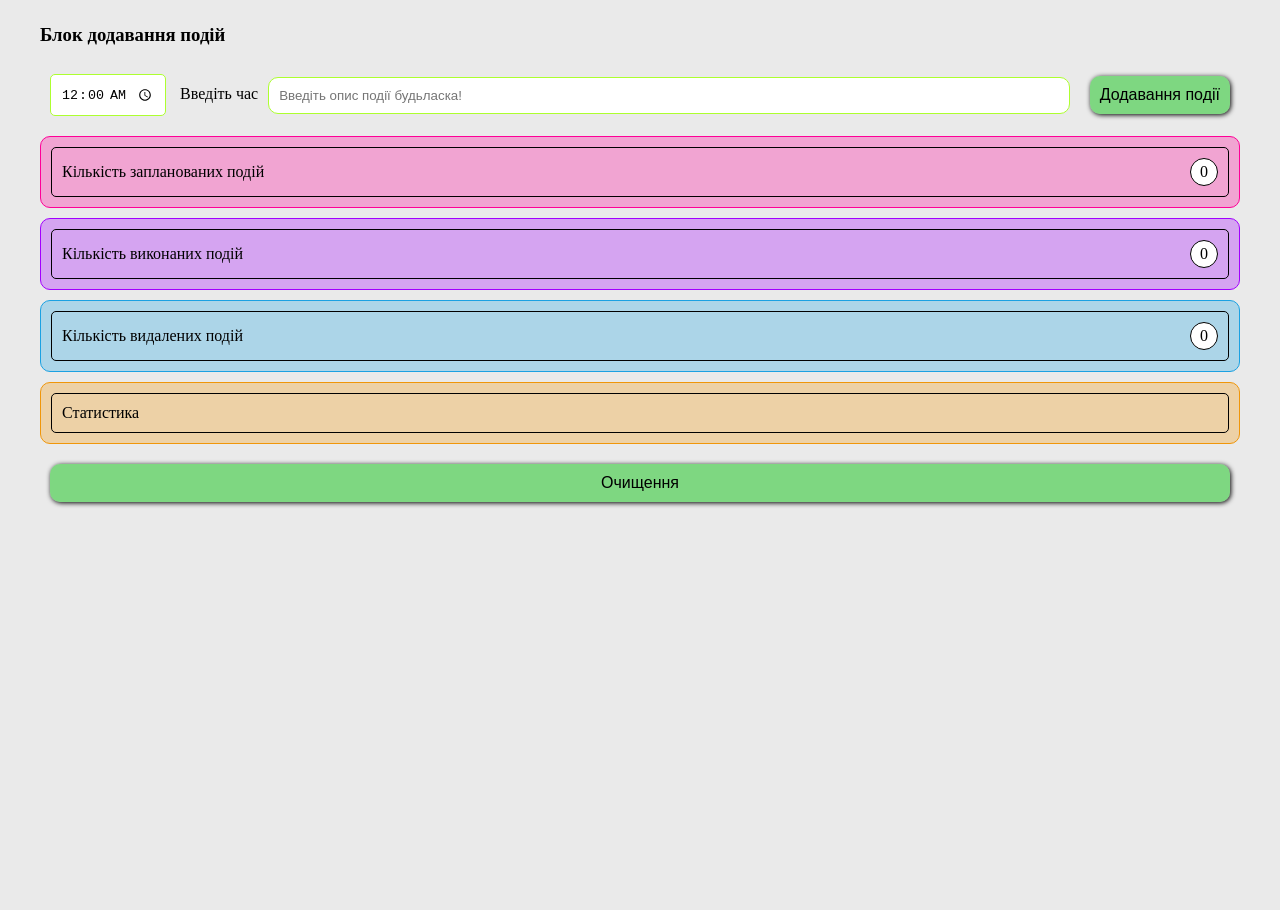
==== index.html @ 55157efb "Add files via upload" ====
<!DOCTYPE html>
<html>
<head>
<meta charset="utf-8">
<title>Проба створення записника 1</title>
<meta http-equiv="X-UA-Compatible" content="IE=edge">
<meta name="viewport" content="width=device-width, initial-scale=1">
<link rel="stylesheet" href="style1.css">
</head>
<body>
<!-- Start your code here -->
<div class="main-container">
  <h3>Блок додавання подій</h3>
  <div class="description-addition-action">
    <label><input type="time" class="add-action-time"> Введіть час </label>
  	<input type="text" class="add-action-input" placeholder="Введіть опис події будьласка!"/>
    
  	<button class="add-action-button">Додавання події </button>
  </div>
  <!--Загальний контейнер-->
  <div class="container-action-all">
    <!--Контейнер для запланованих подій-->
    <div class="container-action container-action-scheduled">
      <!--Контейнер для заголовку-->
      <div class="container-action-title">
        <span class="number-action-title">Кількість запланованих подій</span>
        <span class="number-action-value">0</span>
      </div>
      <ul class="list-actions list-actions-scheduled">
    
      </ul>
    </div>
    <!--Контейнер для виконаних подій-->
    <div class="container-action container-action-completed">
      <!--Контейнер для заголовку-->
      <div class="container-action-title">
        <span class="number-action-title">Кількість виконаних подій</span>
        <span class="number-action-value number-action-completed-value">0</span>
      </div>
      <ul class="list-actions list-actions-completed">
    
      </ul>
    </div>
    <!--Контейнер для видалених подій-->
    <div class="container-action container-action-delete">
      <!--Контейнер для заголовку-->
      <div class="container-action-title">
        <span class="number-action-title">Кількість видалених подій</span>
        <span class="number-action-value number-action-delete-value">0</span>
      </div>
      <ul class="list-actions list-actions-delete">
    
      </ul>
    </div>
    <!--Контейнер для статистики-->
    <div class="container-action container-action-statistics">
      <!--Контейнер для заголовку-->
      <div class="container-action-title">
        <span class="number-action-title">Статистика</span>
      </div>
      <ul class="list-actions list-statistics">
        <li class="list-action">
          <span class="total-number-actions">Загальна кількість подій</span>
          <span class="number-action-value total-number-actions-value">0</span>
          <!--
          <div class="total-number-actions-progress">
            <div class="total-number-actions-progress-in">
              <span class="total-number-actions-percent">
                100%
              </span>
            </div>
          </div>
          -->
        </li>
        <!--кількість виконаних-->
        <li class="list-action">
          <span class="total-number-actions">Кількість виконаних подій</span>
          <span class="number-action-value total-number-actions-complited-value">0</span>
          <div class="total-number-actions-progress">
            <div class="total-number-actions-complited-progress-in">
              <span class="total-number-actions-complited-percent">
                0
              </span>
            </div>
          </div>
        </li>
        <!--кількість не виконаних-->
        <li class="list-action">
          <span class="total-number-actions">Кількість не виконаних подій</span>
          <span class="number-action-value total-number-actions-notdone-value">0</span>
          <div class="total-number-actions-progress">
            <div class="total-number-actions-notdone-progress-in">
              <span class="total-number-actions-notdone-percent">
                0
              </span>
            </div>
          </div>
        </li>
        <!--кількість видалених-->
        <li class="list-action">
          <span class="total-number-actions">Кількість видалених подій</span>
          <span class="number-action-value total-number-actions-delete-value">0</span>
          <div class="total-number-actions-progress">
            <div class="total-number-actions-delete-progress-in">
              <span class="total-number-actions-delete-percent">
                0
              </span>
            </div>
          </div>
        </li>
      </ul>
    </div>
  </div>
  <button class="clean-action-button">Очищення </button>
</div>
<div class="modal">
  <div class="close-icon">
    &#215;
  </div>
  <div class="modal-content">
    <h3 class="modal-content-title">Актуальна подія</h3>
    <audio src="music/I_Love_Rock_'N'_Roll.mp3"  preload="auto"></audio>
  </div>
</div>   

  

  
  <script src="myjs1.js"></script>

</body>
</html>
---- style1.css ----
body{
  margin:0;
  padding:0;
  background-color:#EAEAEA;
}
.main-container{
  margin:auto;
  max-width:1200px;
  min-height:100vh;
  display:flex;
  flex-direction:column;
  padding:5px;
}
.list-actions{
  border: 0;
  background-color:white;
  padding: 0;
  margin:0 10px 0;
  list-style: none;
  display: flex;
  flex-direction: column;
  overflow:hidden;
  height:0;
  box-sizing:border-box;
  transition:.5s;
}
.list-actions.open{
  border: 1px solid black;
  border-radius:10px;
  height:auto;
  transition:.5s;
  margin:10px;
}
.list-actions:after{
  content:"Список порожній";
  display:none;
  justify-content:center;
  align-items:center;
  margin:5px;
  padding:10px;
  border:1px solid black;
  border-radius:10px;
}
.list-actions.visible-after-js:after{
  display:flex;
}
.list-action{
  display: flex;
  flex-direction: row;
  flex-wrap:wrap;
  border: 1px solid black;
  border-radius:10px;
  justify-content: space-between;
  align-items: center;
  margin:5px;
  
}

.time-action{
  border: 1px solid black;
  border-radius:10px;
  padding:10px;
  margin: 10px;
  flex: 0 1 auto;
}
.text-action{
  border: 1px solid black;
  border-radius:10px;
  padding:10px;
  margin:10px;
  flex: 1 1 500px;
}
.delete-action{
  margin: 10px;
  background-color: rgba(241,7,7,0.6);
  box-shadow:1px 1px 5px black;
  padding: 10px;
  border: 1px solid black;
  border-radius: 10px;
  font-size: 16px;
  font-style: italic;
  outline:none;
  cursor:pointer;
}
.delete-action:hover{
  background-color: rgba(241,7,7,0.8);
  box-shadow:none;
}
.completed-action{
  margin: 10px;
  background-color: rgba(34, 202, 23, 0.6);
  box-shadow:1px 1px 5px black;
  padding: 10px;
  border: 1px solid black;
  border-radius: 10px;
  font-size: 16px;
  font-style: italic;
  outline:none;
  cursor:pointer;
}
.completed-action:hover{
  background-color: rgba(34, 202, 23, 0.8);
  box-shadow:none;
}
.list-actions-completed .delete-action,
.list-actions-completed .completed-action,
.list-actions-delete .delete-action,
.list-actions-delete .completed-action{
  display:none;
}
.description-addition-action{
  display:flex;
  align-items:center;
  justify-content:flex-start;
  flex-wrap:wrap;
}
.add-action-time{
  margin: 10px;
  padding:10px;
  border: 1px solid greenyellow;
  border-radius:5px;
  flex:0 0 auto;
}
.add-action-input{
  margin: 10px;
  padding:10px;
  border: 1px solid greenyellow;
  border-radius:10px;
  flex:1 1 500px;
  
}
.add-action-button,
.clean-action-button{
  padding:10px;
  border-radius:10px;
  background-color:rgba(20, 197, 26, 0.5);
  font-size:16px;
  border:0;
  box-shadow:1px 1px 5px black;
  margin:10px;
  cursor:pointer;
}
.clean-action-button{
  background-color:rgba(20, 197, 26, 0.5);
}
.add-action-button:hover{
   background-color:rgba(20, 197, 26, .7);
   box-shadow:none;
}
.add-action-button:focus{
  outline:none;
}
.container-action{
  padding:0;
  margin:10px 0;
  list-style:none;
  display:flex;
  flex-direction:column;
  border:1px solid black;
  border-radius:10px;
  cursor:pointer;
}

.container-action-scheduled{
  border-color: #ff0097;
  background-color: rgba(255,0,151,.3);
}
.container-action-scheduled:hover{
  background-color: rgba(255,0,151,.5);
}
.container-action-completed{
  border-color: #a200ff;
  background-color:rgba(162,0,255,.3);
}
.container-action-completed:hover{
  background-color:rgba(162,0,255,.5);
}
.container-action-delete{
  border-color:#1ba1e2;
  background-color:rgba(27,161,226,0.3);
}
.container-action-delete:hover{
  background-color:rgba(27,161,226,0.5);
}
.container-action-statistics{
  border-color:#f09609;
  background-color:rgba(240,150,9,0.30);
}
.container-action-statistics:hover{
  background-color:rgba(240,150,9,0.5);
}
.container-action-title{
  display:flex;
  flex-direction:row;
  justify-content:space-between;
  align-items:center;
  border:1px solid black;
  border-radius:5px;
  padding:10px;
  margin:10px;
}
.number-action-value,
.number-action-completed-value{
  border:1px solid black;
  border-radius:50%;
  padding:5px;
  display:flex;
  justify-content:center;
  align-items:center;
  width:1em;
  height:1em;
  background-color: white;
}
.total-number-actions
{
  flex:1 1 auto;
  margin:10px;
}
.total-number-actions-value,
.total-number-actions-complited-value,
.total-number-actions-notdone-value,
.total-number-actions-delete-value{
  margin:10px;
}
.total-number-actions-progress{
  height:10px;
  width:100%;
  border:1px solid black;
  margin:20px 30px;
}
.total-number-actions-progress-in,
.total-number-actions-complited-progress-in,
.total-number-actions-notdone-progress-in,
.total-number-actions-delete-progress-in{
  height:100%;
  background-color:#F30A94;
  width:0;
  position:relative;
  transition:1s;
}
.total-number-actions-progress-in{
  width:100%;
}
.total-number-actions-percent,
.total-number-actions-complited-percent,
.total-number-actions-notdone-percent,
.total-number-actions-delete-percent{
  position:absolute;
  display:flex;
  justify-content:center;
  align-items:center;
  left:100%;
  bottom:150%;
  transform:translateX(-50%);
  height:100%;
  border:1px solid black;
  padding:5px;
  border-radius:10px;

}
.modal{
  display:none;
  //display:flex;
  position:fixed;
  justify-content:center;
  align-items:center;
  top:0;
  left:0;
  bottom:0;
  right:0;
  background-color:#333;
}
.modal.visible-js{
  display:flex;
}
.close-icon{
  display:flex;
  //display:none;
  justify-content:center;
  align-items:center;
  position:absolute;
  top:15px;
  right:15px;
  color:white;
  width:30px;
  height:30px;
  border:1px solid white;
  border-radius:4px;
  font-size:20px;
  cursor:pointer;
  transition:.5s;
}
.close-icon:hover{
  border-radius:50%;
  font-size:25px;
  font-weight:bold;
  transition:.5s;
}
.modal-content .delete-action,
.modal-content .completed-action{
  display:none;
}
.modal-content{
  display:flex;
  flex-direction:column;
  background-color:#38EF2C;
  flex: 1 1 auto;
  padding: 10vmax;
}
.modal-content-title{
  text-align:center;
}
/*
.modal-content .list-action{
  background-color:white;
}
*/
@media (max-width:980px){
  .list-action{
    justify-content:center;
  }
  .list-action .time-action{
    margin:10px;
    }
  .list-action .text-action{
    flex:1 1 100%;
  }
}
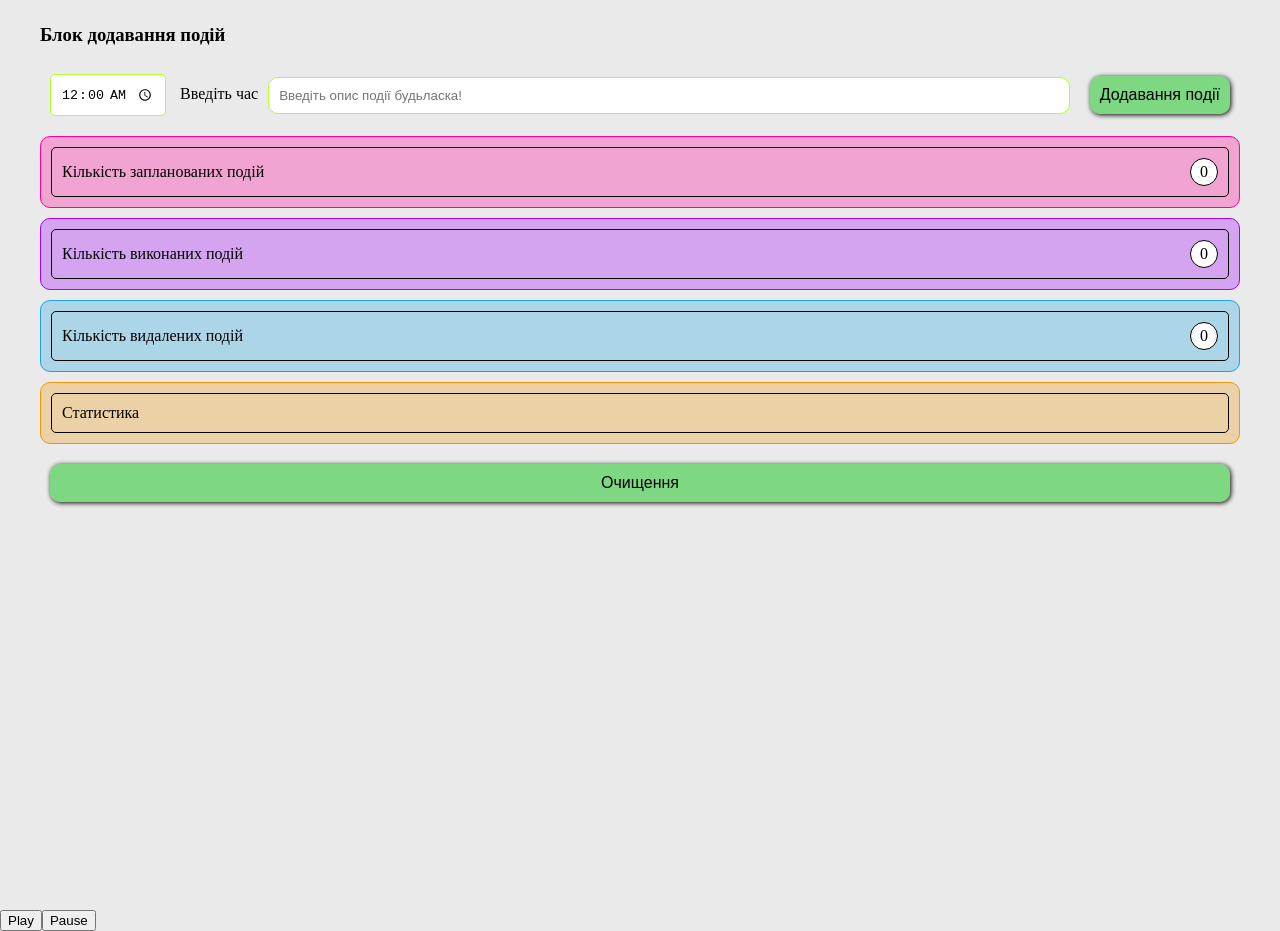
==== commit 76683b71: "Update index.html" ====
--- a/index.html
+++ b/index.html
@@ -119,14 +119,14 @@
   </div>
   <div class="modal-content">
     <h3 class="modal-content-title">Актуальна подія</h3>
-    <audio src="music/I_Love_Rock_'N'_Roll.mp3"  preload="auto"></audio>
+    <audio src="music/I_Love_Rock_'N'_Roll.mp3"  preload="auto" ></audio>
   </div>
 </div>   
-
-  
+  <button class="play">Play</bitton>
+  <button class="pause">Pause</bitton>
 
   
   <script src="myjs1.js"></script>
 
 </body>
-</html>+</html>
--- a/style1.css
+++ b/style1.css
@@ -268,7 +268,7 @@
   left:0;
   bottom:0;
   right:0;
-  background-color:#333;
+  background-color:transparent;//#333
 }
 .modal.visible-js{
   display:flex;
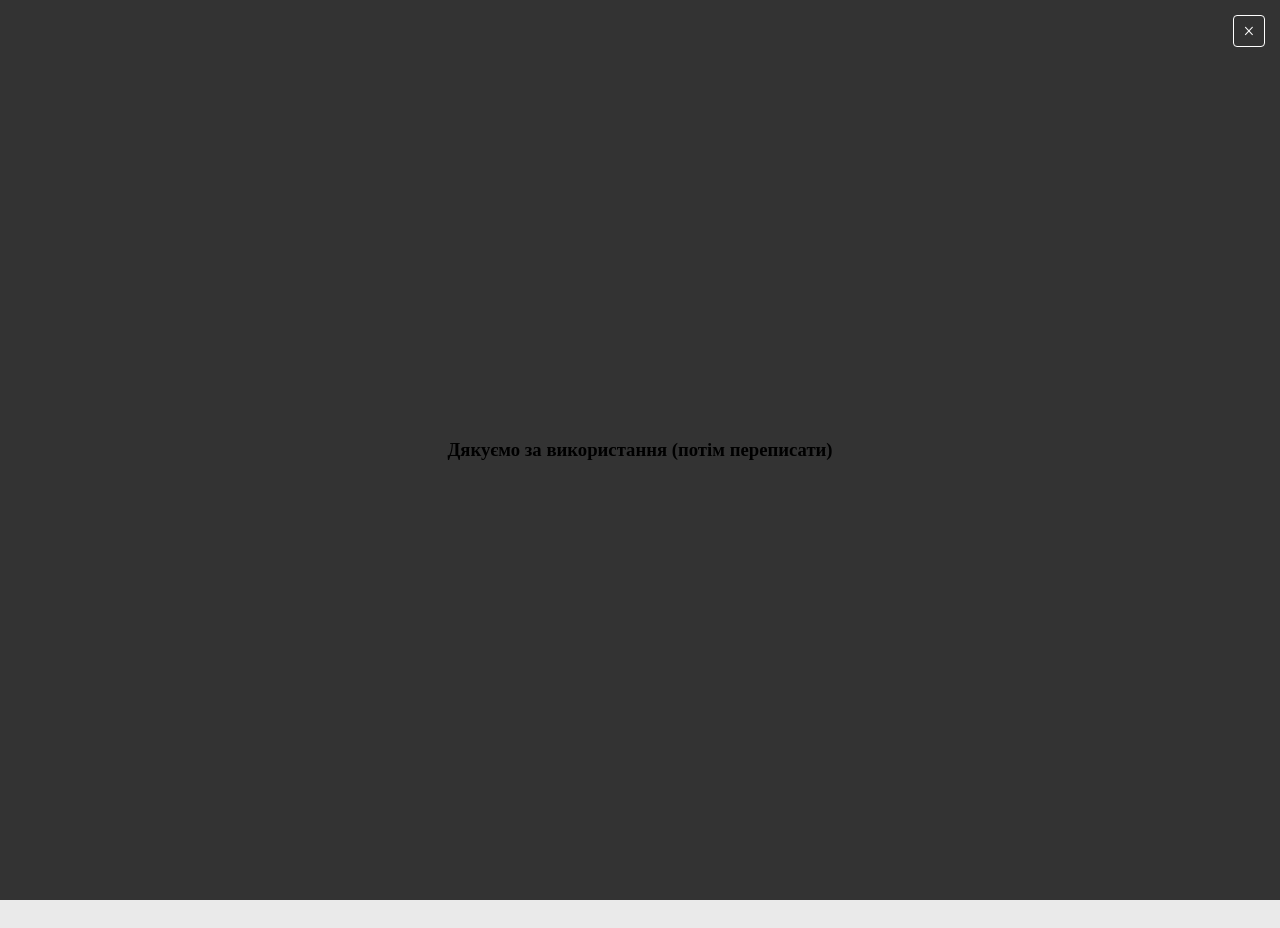
==== commit 86c635ab: "звук для мобільних пристроїв" ====
--- a/index.html
+++ b/index.html
@@ -9,6 +9,13 @@
 </head>
 <body>
 <!-- Start your code here -->
+/* модальне вікно привітання*/
+<div class="modal-greeting">
+  <span class="modal-greeting__closed">&#215;</span>
+  <h3 class="modal-greeting__title">Дякуємо за використання (потім переписати)</h3>
+</div>
+
+/* головний контейнер початок*/
 <div class="main-container">
   <h3>Блок додавання подій</h3>
   <div class="description-addition-action">
@@ -119,14 +126,14 @@
   </div>
   <div class="modal-content">
     <h3 class="modal-content-title">Актуальна подія</h3>
-    <audio src="music/I_Love_Rock_'N'_Roll.mp3"  preload="auto" ></audio>
   </div>
-</div>   
-  <button class="play">Play</bitton>
-  <button class="pause">Pause</bitton>
+</div>
+<audio src="music/I_Love_Rock_'N'_Roll.mp3"  preload="auto"></audio>   
+
+  
 
   
   <script src="myjs1.js"></script>
 
 </body>
-</html>
+</html>
--- a/style1.css
+++ b/style1.css
@@ -268,14 +268,27 @@
   left:0;
   bottom:0;
   right:0;
-  background-color:transparent;//#333
+  background-color:#333;
 }
 .modal.visible-js{
   display:flex;
 }
-.close-icon{
-  display:flex;
+.modal-greeting{
   //display:none;
+  display:flex;
+  position:fixed;
+  justify-content:center;
+  align-items:center;
+  top:0;
+  left:0;
+  bottom:0;
+  right:0;
+  background-color:#333;
+}
+
+.close-icon,
+.modal-greeting__closed{
+  display:flex;
   justify-content:center;
   align-items:center;
   position:absolute;
@@ -290,7 +303,8 @@
   cursor:pointer;
   transition:.5s;
 }
-.close-icon:hover{
+.close-icon:hover,
+.modal-greeting__closed:hover{
   border-radius:50%;
   font-size:25px;
   font-weight:bold;
@@ -309,6 +323,10 @@
 }
 .modal-content-title{
   text-align:center;
+}
+.modal-greeting__title{
+   text-align:center;
+   padding:15px;
 }
 /*
 .modal-content .list-action{
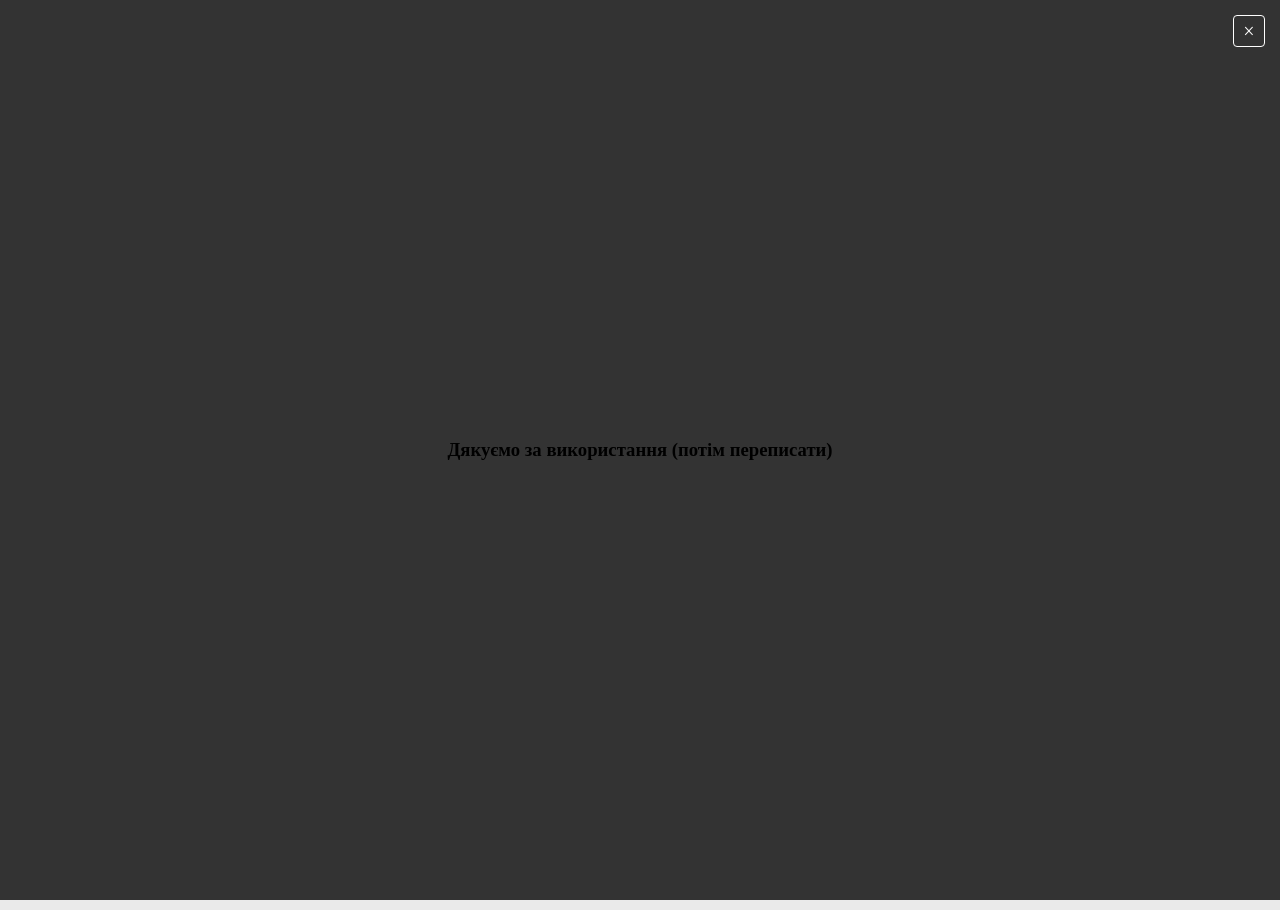
==== commit c5736fb8: "поправив коментарі" ====
--- a/index.html
+++ b/index.html
@@ -9,13 +9,13 @@
 </head>
 <body>
 <!-- Start your code here -->
-/* модальне вікно привітання*/
+<!-- модальне вікно привітання -->
 <div class="modal-greeting">
   <span class="modal-greeting__closed">&#215;</span>
   <h3 class="modal-greeting__title">Дякуємо за використання (потім переписати)</h3>
 </div>
 
-/* головний контейнер початок*/
+<!-- головний контейнер початок -->
 <div class="main-container">
   <h3>Блок додавання подій</h3>
   <div class="description-addition-action">
@@ -136,4 +136,4 @@
   <script src="myjs1.js"></script>
 
 </body>
-</html>+</html>
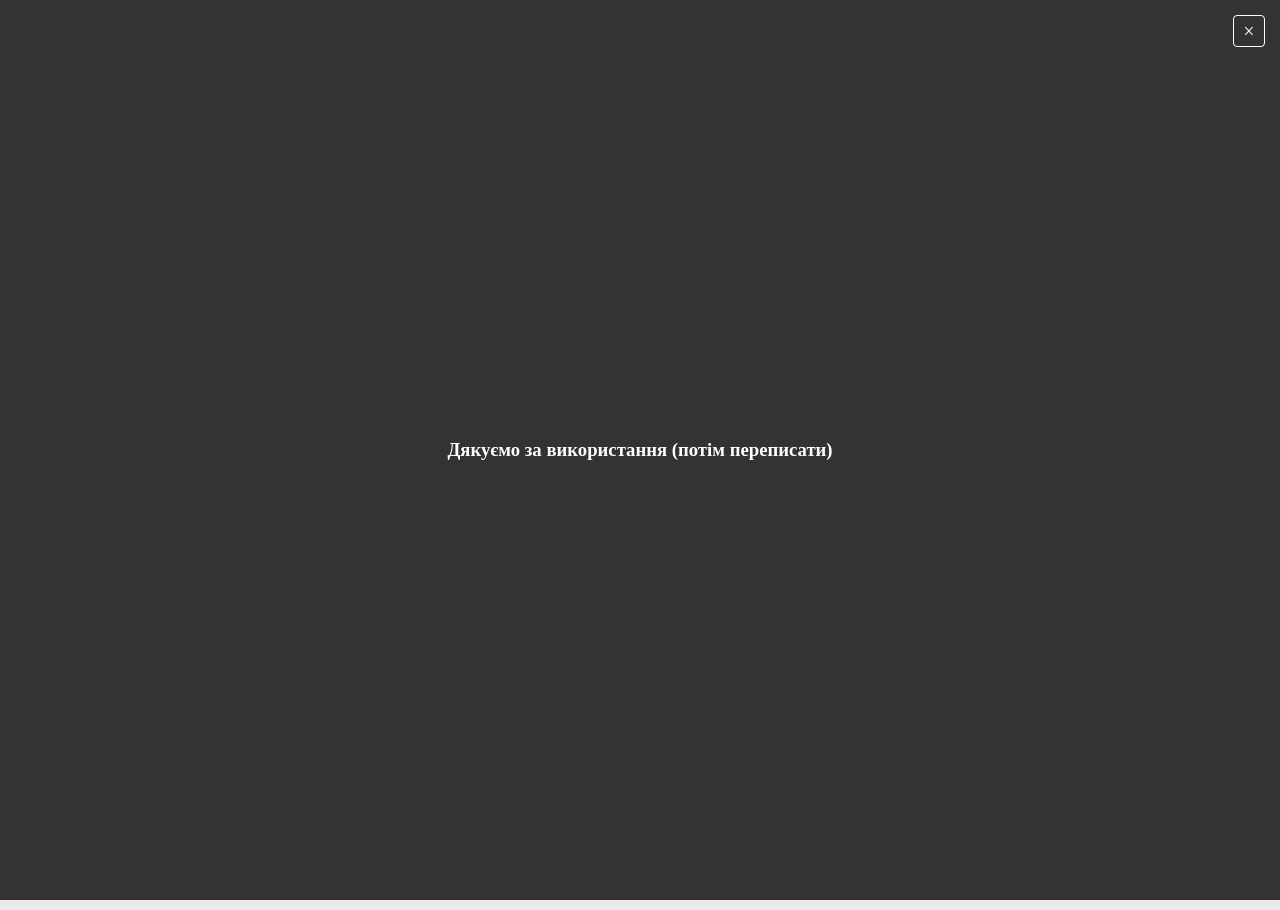
==== commit 707286d0: "Add files via upload" ====
--- a/index.html
+++ b/index.html
@@ -129,11 +129,13 @@
   </div>
 </div>
 <audio src="music/I_Love_Rock_'N'_Roll.mp3"  preload="auto"></audio>   
-
+<div class="closed-open-list">
+  Закрити
+</div>
   
 
   
   <script src="myjs1.js"></script>
 
 </body>
-</html>
+</html>
--- a/style1.css
+++ b/style1.css
@@ -31,6 +31,40 @@
   transition:.5s;
   margin:10px;
 }
+/*
+.list-actions-scheduled.open::before{
+  content:"Закрити";
+  display:flex;
+  position:fixed;
+  right:-50px;
+  bottom:-50px;
+  border:1px solid rgba(128,128,128,.3);
+  border-radius:50%;
+  height:100px;
+  width:100px;
+  background-color:rgba(128,128,128,.3);
+  //justify-content:center;
+  align-items:center;
+  transform:rotate(45deg);
+  padding:10px;
+}
+*/
+.closed-open-list{
+  display:none;
+  position:fixed;
+  right:-50px;
+  bottom:-50px;
+  border:1px solid rgba(128,128,128,.3);
+  border-radius:50%;
+  height:100px;
+  width:100px;
+  background-color:rgba(128,128,128,.3);
+  //justify-content:center;
+  align-items:center;
+  transform:rotate(45deg);
+  padding:10px;
+}
+
 .list-actions:after{
   content:"Список порожній";
   display:none;
@@ -327,6 +361,7 @@
 .modal-greeting__title{
    text-align:center;
    padding:15px;
+   color:white;
 }
 /*
 .modal-content .list-action{
